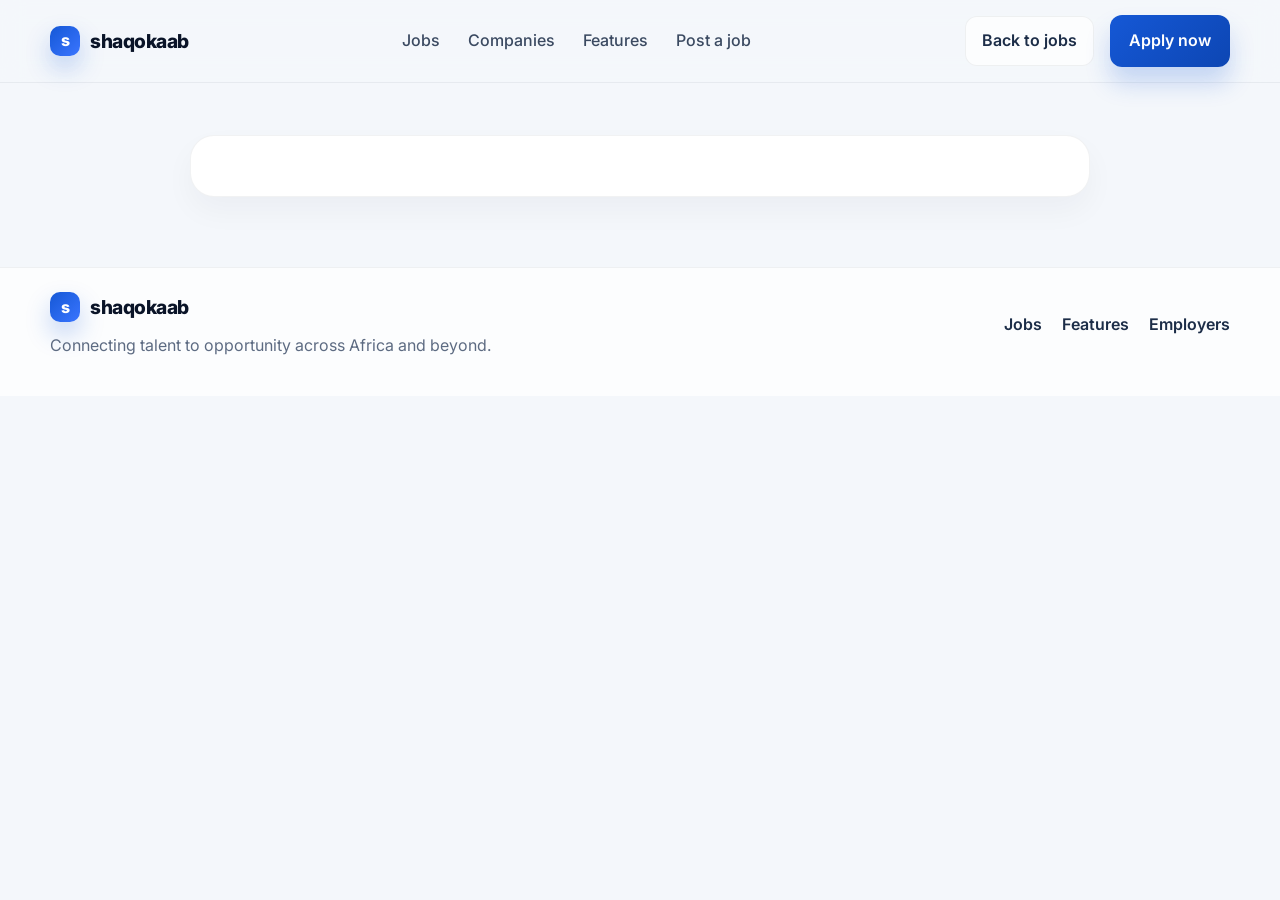
==== job.html @ 2fc9f3a6 "Expand shaqokaab into a full job board with jobs and job detail pages" ====
<!DOCTYPE html>
<html lang="en">
  <head>
    <meta charset="UTF-8" />
    <meta name="viewport" content="width=device-width, initial-scale=1.0" />
    <title>Job Details | shaqokaab</title>
    <meta name="description" content="Detailed view of a shaqokaab job listing." />
    <link rel="preconnect" href="https://fonts.googleapis.com" />
    <link rel="preconnect" href="https://fonts.gstatic.com" crossorigin />
    <link href="https://fonts.googleapis.com/css2?family=Inter:wght@400;500;600;700;800&display=swap" rel="stylesheet" />
    <link rel="stylesheet" href="styles.css" />
  </head>
  <body data-page="job-detail">
    <header class="site-header">
      <div class="container nav-wrap">
        <a href="index.html" class="brand" aria-label="shaqokaab home">
          <span class="brand-mark">s</span>
          <span class="brand-text">shaqokaab</span>
        </a>

        <nav class="main-nav" aria-label="Main navigation">
          <a href="jobs.html">Jobs</a>
          <a href="index.html#companies">Companies</a>
          <a href="index.html#features">Features</a>
          <a href="index.html#post-job">Post a job</a>
        </nav>

        <div class="nav-actions">
          <a href="jobs.html" class="link-btn">Back to jobs</a>
          <a href="index.html#post-job" class="primary-btn">Apply now</a>
        </div>
      </div>
    </header>

    <main class="page-shell detail-shell">
      <div class="container detail-layout">
        <article id="jobDetail" class="detail-panel" aria-live="polite"></article>
      </div>
    </main>

    <footer class="site-footer">
      <div class="container footer-wrap">
        <div>
          <a href="index.html" class="brand footer-brand">
            <span class="brand-mark">s</span>
            <span class="brand-text">shaqokaab</span>
          </a>
          <p>Connecting talent to opportunity across Africa and beyond.</p>
        </div>

        <div class="footer-links">
          <a href="jobs.html">Jobs</a>
          <a href="index.html#features">Features</a>
          <a href="index.html#post-job">Employers</a>
        </div>
      </div>
    </footer>

    <script src="script.js"></script>
  </body>
</html>
---- styles.css ----
@import url('https://fonts.googleapis.com/css2?family=Inter:wght@400;500;600;700;800&display=swap');

:root {
  --bg: #f4f7fb;
  --panel: #ffffff;
  --panel-soft: #eef5ff;
  --navy-900: #0a1428;
  --navy-700: #1c2d48;
  --navy-500: #4f6485;
  --primary: #1558d6;
  --primary-strong: #0d46b3;
  --primary-soft: rgba(21, 88, 214, 0.12);
  --accent: #f7b955;
  --text: #11213d;
  --muted: #5d6b82;
  --line: #e4eaf5;
  --success: #1bb884;
  --shadow: 0 20px 45px rgba(15, 32, 62, 0.08);
}

* {
  box-sizing: border-box;
}

html {
  scroll-behavior: smooth;
}

body {
  margin: 0;
  font-family: "Inter", sans-serif;
  background: var(--bg);
  color: var(--text);
  line-height: 1.6;
}

a {
  color: inherit;
  text-decoration: none;
}

img {
  max-width: 100%;
  display: block;
}

button, input, select {
  font: inherit;
}

.container {
  width: min(1180px, calc(100% - 32px));
  margin: 0 auto;
}

.site-header {
  position: sticky;
  top: 0;
  z-index: 30;
  background: rgba(244, 247, 251, 0.88);
  backdrop-filter: blur(12px);
  border-bottom: 1px solid rgba(20, 32, 56, 0.06);
}

.nav-wrap {
  display: flex;
  align-items: center;
  justify-content: space-between;
  min-height: 82px;
  gap: 24px;
}

.brand {
  display: inline-flex;
  align-items: center;
  gap: 10px;
  font-weight: 800;
  letter-spacing: -0.03em;
  color: var(--navy-900);
}

.brand-mark {
  width: 30px;
  height: 30px;
  border-radius: 10px;
  display: grid;
  place-items: center;
  color: white;
  background: linear-gradient(135deg, var(--primary), #3a75ff);
  box-shadow: 0 12px 24px rgba(21, 88, 214, 0.25);
}

.brand-text {
  font-size: 1.2rem;
}

.main-nav {
  display: flex;
  align-items: center;
  gap: 28px;
  color: var(--navy-700);
  font-weight: 500;
}

.main-nav a {
  opacity: 0.86;
}

.main-nav a:hover,
.main-nav a:focus-visible {
  opacity: 1;
}

.nav-actions {
  display: flex;
  align-items: center;
  gap: 16px;
}

.link-btn,
.primary-btn,
.search-btn,
.apply-btn,
.secondary-btn {
  display: inline-flex;
  align-items: center;
  justify-content: center;
  border-radius: 12px;
  font-weight: 600;
  transition: transform 0.2s ease, box-shadow 0.2s ease;
}

.link-btn {
  padding: 0.7rem 1rem;
  color: var(--navy-700);
  border: 1px solid rgba(17, 33, 61, 0.06);
  background: rgba(255, 255, 255, 0.7);
}

.primary-btn,
.search-btn,
.apply-btn {
  border: none;
  background: linear-gradient(135deg, var(--primary), var(--primary-strong));
  color: white;
  box-shadow: 0 16px 24px rgba(21, 88, 214, 0.22);
}

.primary-btn {
  padding: 0.8rem 1.2rem;
}

.search-btn {
  min-height: 58px;
  min-width: 160px;
  padding: 0.85rem 1.4rem;
  cursor: pointer;
}

.apply-btn {
  padding: 0.72rem 1rem;
  cursor: pointer;
}

.secondary-btn {
  padding: 0.72rem 1rem;
  border: 1px solid rgba(17, 33, 61, 0.08);
  background: #fff;
  color: var(--navy-700);
}

.primary-btn:hover,
.search-btn:hover,
.link-btn:hover,
.apply-btn:hover,
.secondary-btn:hover {
  transform: translateY(-1px);
}

.hero {
  padding: 72px 0 48px;
}

.hero-grid {
  display: grid;
  grid-template-columns: 1.4fr 0.8fr;
  gap: 32px;
  align-items: center;
}

.eyebrow {
  display: inline-flex;
  align-items: center;
  padding: 0.45rem 0.8rem;
  border-radius: 999px;
  background: rgba(21, 88, 214, 0.08);
  color: var(--primary-strong);
  font-weight: 700;
  letter-spacing: 0.02em;
  text-transform: uppercase;
  font-size: 0.72rem;
}

.eyebrow.accent {
  background: rgba(247, 185, 85, 0.18);
  color: #9d6b00;
}

.hero-copy h1,
.board-hero h1 {
  margin: 18px 0 16px;
  font-size: clamp(2.7rem, 4vw, 4.4rem);
  line-height: 1.05;
  color: var(--navy-900);
  letter-spacing: -0.06em;
}

.hero-copy p {
  max-width: 720px;
  color: var(--muted);
  font-size: 1.08rem;
}

.search-panel {
  display: grid;
  grid-template-columns: 1.7fr 1fr 1fr auto;
  gap: 14px;
  margin-top: 28px;
  padding: 16px;
  border-radius: 20px;
  background: rgba(255, 255, 255, 0.78);
  border: 1px solid rgba(17, 33, 61, 0.06);
  box-shadow: var(--shadow);
}

.input-wrap {
  display: flex;
  flex-direction: column;
  gap: 8px;
  font-size: 0.8rem;
  color: var(--muted);
}

.input-wrap span {
  padding-left: 4px;
  font-weight: 600;
}

.input-wrap input,
.input-wrap select {
  width: 100%;
  min-height: 58px;
  border: 1px solid var(--line);
  border-radius: 12px;
  background: #fff;
  padding: 0.85rem 1rem;
  color: var(--text);
}

.input-wrap input:focus,
.input-wrap select:focus {
  outline: 2px solid rgba(21, 88, 214, 0.18);
  border-color: rgba(21, 88, 214, 0.34);
}

.hero-stats {
  display: grid;
  grid-template-columns: repeat(3, minmax(120px, 1fr));
  gap: 18px;
  margin-top: 30px;
}

.hero-stats div {
  display: flex;
  flex-direction: column;
  gap: 3px;
  padding: 14px 16px;
  border-radius: 14px;
  background: rgba(255, 255, 255, 0.72);
  border: 1px solid rgba(17, 33, 61, 0.06);
}

.hero-stats strong {
  font-size: 1.8rem;
  color: var(--navy-900);
  letter-spacing: -0.04em;
}

.hero-stats span {
  color: var(--muted);
  font-size: 0.84rem;
}

.hero-panel {
  display: flex;
  justify-content: center;
}

.panel-card {
  width: min(100%, 420px);
  background: linear-gradient(180deg, #f7faff 0%, #ffffff 100%);
  border: 1px solid rgba(17, 33, 61, 0.06);
  border-radius: 28px;
  box-shadow: var(--shadow);
  padding: 24px;
}

.feature-card {
  position: relative;
  overflow: hidden;
}

.feature-card::before {
  content: "";
  position: absolute;
  inset: 0 auto auto 0;
  width: 180px;
  height: 180px;
  background: radial-gradient(circle, rgba(21, 88, 214, 0.12), transparent 70%);
  transform: translate(-20%, -15%);
}

.mini-tag {
  position: relative;
  display: inline-flex;
  padding: 0.4rem 0.7rem;
  border-radius: 999px;
  background: rgba(21, 88, 214, 0.08);
  color: var(--primary-strong);
  font-weight: 700;
  font-size: 0.72rem;
  margin-bottom: 18px;
}

.company-row {
  position: relative;
  display: flex;
  gap: 14px;
  align-items: center;
}

.company-badge {
  width: 52px;
  height: 52px;
  border-radius: 18px;
  background: linear-gradient(135deg, var(--primary), #3a75ff);
  color: white;
  font-weight: 700;
  display: grid;
  place-items: center;
  box-shadow: 0 12px 22px rgba(21, 88, 214, 0.18);
}

.company-row h3 {
  margin: 0;
  font-size: 1.35rem;
}

.company-row p {
  margin: 6px 0 0;
  color: var(--muted);
}

.feature-card ul {
  position: relative;
  padding-left: 18px;
  margin: 20px 0 16px;
  color: var(--navy-700);
}

.feature-card li + li {
  margin-top: 10px;
}

.text-link {
  position: relative;
  color: var(--primary-strong);
  font-weight: 700;
}

.categories,
.jobs,
.companies,
.process {
  padding: 28px 0 44px;
}

.section-heading {
  margin-bottom: 28px;
}

.section-heading h2 {
  margin: 14px 0 0;
  font-size: clamp(2rem, 3vw, 2.8rem);
  letter-spacing: -0.05em;
  color: var(--navy-900);
}

.narrow {
  max-width: 620px;
}

.category-grid,
.process-grid {
  display: grid;
  grid-template-columns: repeat(4, minmax(0, 1fr));
  gap: 22px;
}

.category-card,
.process-card {
  background: var(--panel);
  border: 1px solid rgba(17, 33, 61, 0.06);
  border-radius: 22px;
  padding: 24px 20px;
  box-shadow: 0 14px 30px rgba(17, 33, 61, 0.04);
}

.category-card .icon {
  width: 52px;
  height: 52px;
  display: grid;
  place-items: center;
  border-radius: 16px;
  background: var(--primary-soft);
  font-size: 1.6rem;
  margin-bottom: 16px;
}

.category-card h3,
.process-card h3 {
  margin: 0 0 8px;
  font-size: 1.3rem;
  color: var(--navy-900);
}

.category-card p,
.process-card p,
.site-footer p {
  margin: 0;
  color: var(--muted);
}

.jobs-header {
  display: flex;
  align-items: end;
  justify-content: space-between;
  gap: 20px;
  margin-bottom: 24px;
}

.jobs-header h2 {
  margin: 12px 0 0;
  color: var(--navy-900);
  font-size: clamp(2rem, 3vw, 2.8rem);
  letter-spacing: -0.05em;
}

.view-all-link {
  color: var(--primary-strong);
  font-weight: 700;
}

.chip-row {
  display: flex;
  flex-wrap: wrap;
  gap: 12px;
}

.chip {
  border: 1px solid rgba(17, 33, 61, 0.08);
  background: #fff;
  color: var(--navy-700);
  border-radius: 999px;
  padding: 0.7rem 1rem;
  font-weight: 600;
  cursor: pointer;
}

.chip.active {
  background: var(--primary-soft);
  border-color: rgba(21, 88, 214, 0.18);
  color: var(--primary-strong);
}

.jobs-grid {
  display: grid;
  grid-template-columns: repeat(3, minmax(0, 1fr));
  gap: 22px;
}

.job-card {
  display: flex;
  flex-direction: column;
  gap: 18px;
  background: var(--panel);
  border: 1px solid rgba(17, 33, 61, 0.06);
  border-radius: 22px;
  padding: 22px;
  box-shadow: 0 14px 30px rgba(17, 33, 61, 0.04);
}

.job-top {
  display: flex;
  justify-content: space-between;
  align-items: start;
  gap: 16px;
}

.company-pill {
  display: inline-flex;
  align-items: center;
  justify-content: center;
  min-width: 48px;
  height: 48px;
  border-radius: 16px;
  background: linear-gradient(135deg, #dfeaff, #edf4ff);
  color: var(--primary-strong);
  font-weight: 800;
  letter-spacing: -0.04em;
}

.job-meta {
  flex: 1;
}

.job-meta h3 {
  margin: 0;
  font-size: 1.3rem;
  color: var(--navy-900);
}

.company-name {
  display: block;
  margin-top: 4px;
  color: var(--muted);
  font-weight: 600;
}

.badge {
  display: inline-flex;
  align-items: center;
  padding: 0.4rem 0.7rem;
  border-radius: 999px;
  font-size: 0.72rem;
  font-weight: 700;
  background: #ebf7f1;
  color: var(--success);
}

.job-card p {
  margin: 0;
  color: var(--muted);
}

.job-tags {
  display: flex;
  flex-wrap: wrap;
  gap: 8px;
}

.job-tags span {
  display: inline-flex;
  align-items: center;
  padding: 0.45rem 0.7rem;
  border-radius: 999px;
  background: #f3f6fb;
  color: var(--navy-700);
  font-size: 0.76rem;
  font-weight: 600;
}

.job-footer {
  display: flex;
  align-items: center;
  justify-content: space-between;
  gap: 16px;
  margin-top: auto;
}

.salary {
  font-weight: 700;
  color: var(--navy-900);
}

.logo-strip {
  display: grid;
  grid-template-columns: repeat(6, minmax(0, 1fr));
  gap: 18px;
  align-items: center;
}

.logo-strip span {
  display: grid;
  place-items: center;
  min-height: 90px;
  border-radius: 18px;
  border: 1px solid rgba(17, 33, 61, 0.08);
  background: rgba(255, 255, 255, 0.7);
  color: var(--navy-700);
  font-weight: 700;
}

.step-number {
  display: inline-flex;
  margin-bottom: 16px;
  font-weight: 800;
  font-size: 0.8rem;
  color: var(--primary-strong);
}

.cta-section {
  padding: 50px 0 80px;
}

.cta-card {
  display: flex;
  align-items: center;
  justify-content: space-between;
  gap: 24px;
  padding: 30px 32px;
  border-radius: 30px;
  background: linear-gradient(135deg, #0d1d38, #143a72);
  color: white;
  box-shadow: var(--shadow);
}

.cta-card h2 {
  margin: 10px 0 0;
  font-size: clamp(2rem, 3vw, 2.7rem);
  letter-spacing: -0.05em;
}

.large {
  padding: 1rem 1.5rem;
  font-size: 1rem;
}

.site-footer {
  border-top: 1px solid rgba(17, 33, 61, 0.06);
  background: rgba(255, 255, 255, 0.72);
  padding: 24px 0 38px;
}

.footer-wrap {
  display: flex;
  align-items: center;
  justify-content: space-between;
  gap: 20px;
}

.footer-brand {
  margin-bottom: 10px;
}

.footer-links {
  display: flex;
  flex-wrap: wrap;
  gap: 20px;
  color: var(--navy-700);
  font-weight: 600;
}

.page-shell {
  padding: 42px 0 70px;
}

.board-hero {
  padding: 36px 0 18px;
}

.board-hero-inner {
  display: flex;
  align-items: center;
  justify-content: space-between;
  gap: 16px;
}

.board-layout {
  display: grid;
  grid-template-columns: 320px 1fr;
  gap: 28px;
  align-items: start;
}

.filters-panel,
.detail-panel {
  background: #fff;
  border: 1px solid rgba(17, 33, 61, 0.06);
  border-radius: 24px;
  box-shadow: 0 14px 30px rgba(17, 33, 61, 0.04);
}

.filters-panel {
  padding: 24px;
  position: sticky;
  top: 108px;
}

.filters-panel h2,
.results-header h2 {
  margin: 0 0 18px;
  color: var(--navy-900);
  font-size: 1.6rem;
}

.filter-group + .filter-group {
  margin-top: 16px;
}

.large-row {
  margin-top: 22px;
}

.results-panel {
  min-width: 0;
}

.results-header {
  display: flex;
  align-items: center;
  justify-content: space-between;
  gap: 18px;
  margin-bottom: 20px;
}

.results-header span {
  color: var(--muted);
  font-weight: 600;
}

.board-jobs {
  grid-template-columns: repeat(2, minmax(0, 1fr));
}

.detail-shell {
  padding-top: 52px;
}

.detail-layout {
  display: flex;
  justify-content: center;
}

.detail-panel {
  width: min(100%, 900px);
  padding: 30px;
}

.detail-header {
  display: flex;
  justify-content: space-between;
  gap: 20px;
  align-items: flex-start;
  margin-bottom: 20px;
}

.detail-company {
  display: flex;
  align-items: center;
  gap: 14px;
}

.detail-company .company-pill {
  width: 60px;
  height: 60px;
  font-size: 1.2rem;
}

.detail-company h1 {
  margin: 0;
  font-size: clamp(2rem, 3vw, 2.6rem);
  letter-spacing: -0.04em;
  color: var(--navy-900);
}

.meta-grid {
  display: grid;
  grid-template-columns: repeat(4, minmax(0, 1fr));
  gap: 14px;
  margin: 20px 0 26px;
}

.meta-box {
  border: 1px solid rgba(17, 33, 61, 0.06);
  background: #f8faff;
  border-radius: 16px;
  padding: 14px 16px;
}

.meta-box span {
  display: block;
  color: var(--muted);
  font-size: 0.72rem;
  font-weight: 700;
  text-transform: uppercase;
  letter-spacing: 0.04em;
}

.meta-box strong {
  display: block;
  margin-top: 6px;
  color: var(--navy-900);
}

.detail-body {
  display: grid;
  grid-template-columns: minmax(0, 2fr) 280px;
  gap: 24px;
  align-items: start;
}

.detail-copy,
.detail-side {
  min-width: 0;
}

.detail-copy h3,
.detail-side h3 {
  margin: 0 0 12px;
  color: var(--navy-900);
  font-size: 1.1rem;
}

.detail-copy p,
.detail-copy li,
.detail-side li {
  color: var(--muted);
}

.detail-copy ul,
.detail-side ul {
  margin: 0;
  padding-left: 18px;
}

.detail-copy li + li,
.detail-side li + li {
  margin-top: 8px;
}

.side-card {
  border: 1px solid var(--line);
  border-radius: 18px;
  background: #f9fbff;
  padding: 18px;
}

.side-card .salary {
  display: block;
  margin: 8px 0 16px;
  font-size: 1.5rem;
}

.side-card .secondary-btn {
  width: 100%;
  margin-top: 10px;
}

@media (max-width: 980px) {
  .hero-grid,
  .category-grid,
  .jobs-grid,
  .process-grid,
  .logo-strip,
  .meta-grid,
  .detail-body,
  .board-layout {
    grid-template-columns: 1fr 1fr;
  }

  .search-panel {
    grid-template-columns: 1fr 1fr;
  }

  .jobs-header,
  .footer-wrap,
  .cta-card,
  .board-hero-inner,
  .detail-header {
    flex-direction: column;
    align-items: flex-start;
  }

  .board-layout {
    display: grid;
  }
}

@media (max-width: 760px) {
  .main-nav,
  .nav-actions {
    display: none;
  }

  .hero-grid,
  .category-grid,
  .jobs-grid,
  .process-grid,
  .logo-strip,
  .search-panel,
  .hero-stats,
  .meta-grid,
  .board-layout,
  .detail-body {
    grid-template-columns: 1fr;
  }

  .search-panel {
    padding: 14px;
  }

  .job-footer {
    flex-direction: column;
    align-items: flex-start;
  }

  .cta-card {
    padding: 24px 20px;
  }

  .filters-panel {
    position: static;
  }
}














































































































































































































































" ,
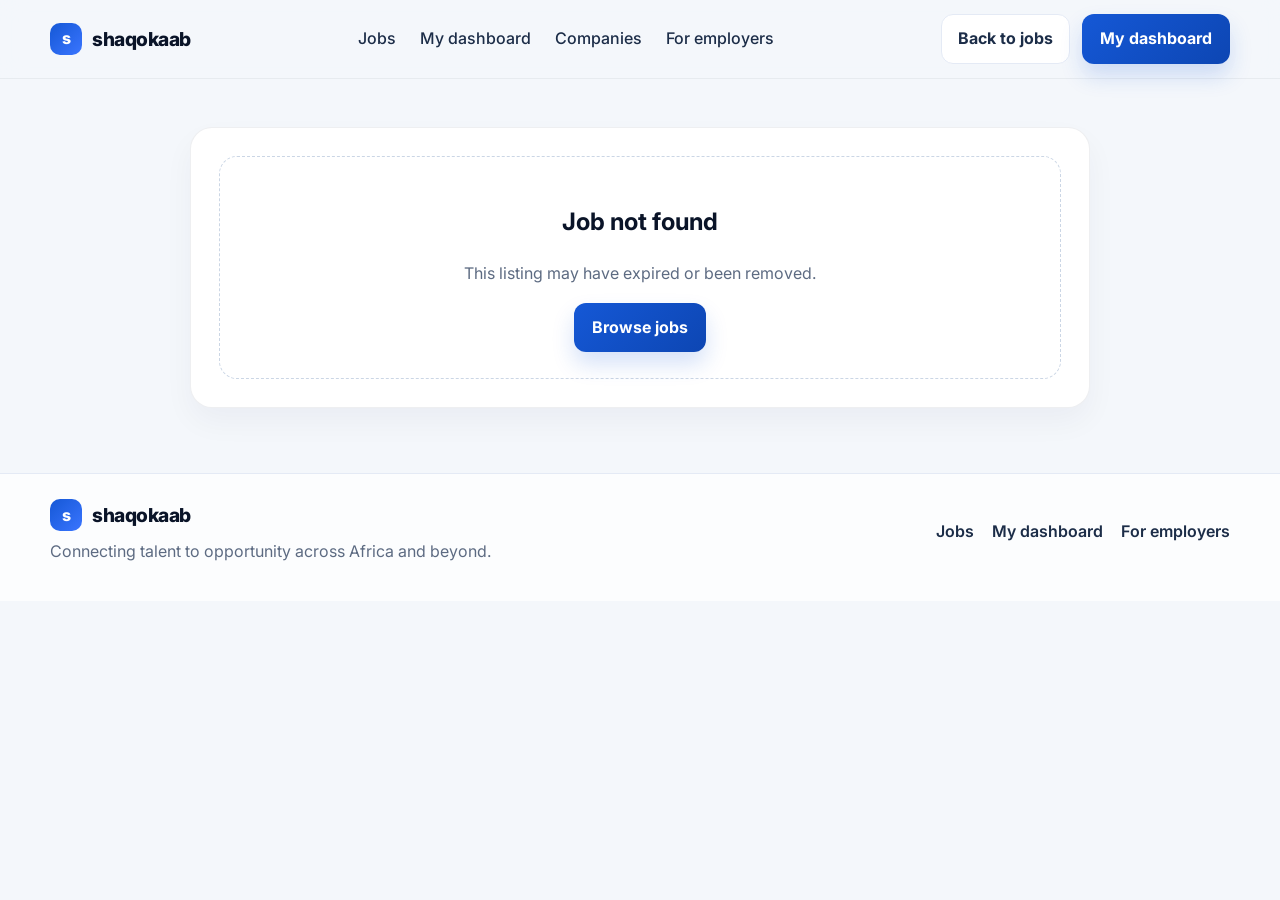
==== commit fa115782: "Add candidate career dashboard for profile, saved jobs, and applications" ====
--- a/job.html
+++ b/job.html
@@ -1,297 +1,21 @@
 <!DOCTYPE html>
 <html lang="en">
-  <head>
-    <meta charset="UTF-8" />
-    <meta name="viewport" content="width=device-width, initial-scale=1.0" />
-    <title>Job Details | shaqokaab</title>
-    <meta name="description" content="Detailed view of a shaqokaab job listing." />
-    <link rel="preconnect" href="https://fonts.googleapis.com" />
-    <link rel="preconnect" href="https://fonts.gstatic.com" crossorigin />
-    <link href="https://fonts.googleapis.com/css2?family=Inter:wght@400;500;600;700;800&display=swap" rel="stylesheet" />
-    <link rel="stylesheet" href="styles.css" />
-  </head>
-  <body data-page="job-detail">
-    <header class="site-header">
-      <div class="container nav-wrap">
-        <a href="index.html" class="brand" aria-label="shaqokaab home">
-          <span class="brand-mark">s</span>
-          <span class="brand-text">shaqokaab</span>
-        </a>
-
-        <nav class="main-nav" aria-label="Main navigation">
-          <a href="jobs.html">Jobs</a>
-          <a href="index.html#companies">Companies</a>
-          <a href="index.html#features">Features</a>
-          <a href="index.html#post-job">Post a job</a>
-        </nav>
-
-        <div class="nav-actions">
-          <a href="jobs.html" class="link-btn">Back to jobs</a>
-          <a href="index.html#post-job" class="primary-btn">Apply now</a>
-        </div>
-      </div>
-    </header>
-
-    <main class="page-shell detail-shell">
-      <div class="container detail-layout">
-        <article id="jobDetail" class="detail-panel" aria-live="polite"></article>
-      </div>
-    </main>
-
-    <footer class="site-footer">
-      <div class="container footer-wrap">
-        <div>
-          <a href="index.html" class="brand footer-brand">
-            <span class="brand-mark">s</span>
-            <span class="brand-text">shaqokaab</span>
-          </a>
-          <p>Connecting talent to opportunity across Africa and beyond.</p>
-        </div>
-
-        <div class="footer-links">
-          <a href="jobs.html">Jobs</a>
-          <a href="index.html#features">Features</a>
-          <a href="index.html#post-job">Employers</a>
-        </div>
-      </div>
-    </footer>
-
-    <script src="script.js"></script>
-  </body>
+<head>
+  <meta charset="UTF-8" />
+  <meta name="viewport" content="width=device-width, initial-scale=1.0" />
+  <meta name="description" content="Detailed view of a shaqokaab job listing." />
+  <title>Job Details | shaqokaab</title>
+  <link rel="preconnect" href="https://fonts.googleapis.com" /><link rel="preconnect" href="https://fonts.gstatic.com" crossorigin />
+  <link href="https://fonts.googleapis.com/css2?family=Inter:wght@400;500;600;700;800&display=swap" rel="stylesheet" /><link rel="stylesheet" href="styles.css" />
+</head>
+<body data-page="job-detail">
+  <header class="site-header"><div class="container nav-wrap">
+    <a href="index.html" class="brand"><span class="brand-mark">s</span><span class="brand-text">shaqokaab</span></a>
+    <nav class="main-nav"><a href="jobs.html">Jobs</a><a href="candidate.html">My dashboard</a><a href="index.html#companies">Companies</a><a href="employer.html">For employers</a></nav>
+    <div class="nav-actions"><a href="jobs.html" class="link-btn">Back to jobs</a><a href="candidate.html" class="primary-btn">My dashboard</a></div>
+  </div></header>
+  <main class="page-shell detail-shell"><div class="container detail-layout"><article id="jobDetail" class="detail-panel" aria-live="polite"></article></div></main>
+  <footer class="site-footer"><div class="container footer-wrap"><div><a href="index.html" class="brand footer-brand"><span class="brand-mark">s</span><span class="brand-text">shaqokaab</span></a><p>Connecting talent to opportunity across Africa and beyond.</p></div><div class="footer-links"><a href="jobs.html">Jobs</a><a href="candidate.html">My dashboard</a><a href="employer.html">For employers</a></div></div></footer>
+  <script src="script.js"></script><script src="candidate.js"></script>
+</body>
 </html>
-
-
-
-
-
-
-
-
-
-
-
-
-
-
-
-
-
-
-
-
-
-
-
-
-
-
-
-
-
-
-
-
-
-
-
-
-
-
-
-
-
-
-
-
-
-
-
-
-
-
-
-
-
-
-
-
-
-
-
-
-
-
-
-
-
-
-
-
-
-
-
-
-
-
-
-
-
-
-
-
-
-
-
-
-
-
-
-
-
-
-
-
-
-
-
-
-
-
-
-
-
-
-
-
-
-
-
-
-
-
-
-
-
-
-
-
-
-
-
-
-
-
-
-
-
-
-
-
-
-
-
-
-
-
-
-
-
-
-
-
-
-
-
-
-
-
-
-
-
-
-
-
-
-
-
-
-
-
-
-
-
-
-
-
-
-
-
-
-
-
-
-
-
-
-
-
-
-
-
-
-
-
-
-
-
-
-
-
-
-
-
-
-
-
-
-
-
-
-
-
-
-
-
-
-
-
-
-
-
-
-
-
-
-
-
-
-
-
-
-
-
-
-
-
-
-
-
-
-
-
-
-
-
-
-
-
--- a/styles.css
+++ b/styles.css
@@ -1,1164 +1,5 @@
 @import url('https://fonts.googleapis.com/css2?family=Inter:wght@400;500;600;700;800&display=swap');
-
-:root {
-  --bg: #f4f7fb;
-  --panel: #ffffff;
-  --panel-soft: #eef5ff;
-  --navy-900: #0a1428;
-  --navy-700: #1c2d48;
-  --navy-500: #4f6485;
-  --primary: #1558d6;
-  --primary-strong: #0d46b3;
-  --primary-soft: rgba(21, 88, 214, 0.12);
-  --accent: #f7b955;
-  --text: #11213d;
-  --muted: #5d6b82;
-  --line: #e4eaf5;
-  --success: #1bb884;
-  --shadow: 0 20px 45px rgba(15, 32, 62, 0.08);
-}
-
-* {
-  box-sizing: border-box;
-}
-
-html {
-  scroll-behavior: smooth;
-}
-
-body {
-  margin: 0;
-  font-family: "Inter", sans-serif;
-  background: var(--bg);
-  color: var(--text);
-  line-height: 1.6;
-}
-
-a {
-  color: inherit;
-  text-decoration: none;
-}
-
-img {
-  max-width: 100%;
-  display: block;
-}
-
-button, input, select {
-  font: inherit;
-}
-
-.container {
-  width: min(1180px, calc(100% - 32px));
-  margin: 0 auto;
-}
-
-.site-header {
-  position: sticky;
-  top: 0;
-  z-index: 30;
-  background: rgba(244, 247, 251, 0.88);
-  backdrop-filter: blur(12px);
-  border-bottom: 1px solid rgba(20, 32, 56, 0.06);
-}
-
-.nav-wrap {
-  display: flex;
-  align-items: center;
-  justify-content: space-between;
-  min-height: 82px;
-  gap: 24px;
-}
-
-.brand {
-  display: inline-flex;
-  align-items: center;
-  gap: 10px;
-  font-weight: 800;
-  letter-spacing: -0.03em;
-  color: var(--navy-900);
-}
-
-.brand-mark {
-  width: 30px;
-  height: 30px;
-  border-radius: 10px;
-  display: grid;
-  place-items: center;
-  color: white;
-  background: linear-gradient(135deg, var(--primary), #3a75ff);
-  box-shadow: 0 12px 24px rgba(21, 88, 214, 0.25);
-}
-
-.brand-text {
-  font-size: 1.2rem;
-}
-
-.main-nav {
-  display: flex;
-  align-items: center;
-  gap: 28px;
-  color: var(--navy-700);
-  font-weight: 500;
-}
-
-.main-nav a {
-  opacity: 0.86;
-}
-
-.main-nav a:hover,
-.main-nav a:focus-visible {
-  opacity: 1;
-}
-
-.nav-actions {
-  display: flex;
-  align-items: center;
-  gap: 16px;
-}
-
-.link-btn,
-.primary-btn,
-.search-btn,
-.apply-btn,
-.secondary-btn {
-  display: inline-flex;
-  align-items: center;
-  justify-content: center;
-  border-radius: 12px;
-  font-weight: 600;
-  transition: transform 0.2s ease, box-shadow 0.2s ease;
-}
-
-.link-btn {
-  padding: 0.7rem 1rem;
-  color: var(--navy-700);
-  border: 1px solid rgba(17, 33, 61, 0.06);
-  background: rgba(255, 255, 255, 0.7);
-}
-
-.primary-btn,
-.search-btn,
-.apply-btn {
-  border: none;
-  background: linear-gradient(135deg, var(--primary), var(--primary-strong));
-  color: white;
-  box-shadow: 0 16px 24px rgba(21, 88, 214, 0.22);
-}
-
-.primary-btn {
-  padding: 0.8rem 1.2rem;
-}
-
-.search-btn {
-  min-height: 58px;
-  min-width: 160px;
-  padding: 0.85rem 1.4rem;
-  cursor: pointer;
-}
-
-.apply-btn {
-  padding: 0.72rem 1rem;
-  cursor: pointer;
-}
-
-.secondary-btn {
-  padding: 0.72rem 1rem;
-  border: 1px solid rgba(17, 33, 61, 0.08);
-  background: #fff;
-  color: var(--navy-700);
-}
-
-.primary-btn:hover,
-.search-btn:hover,
-.link-btn:hover,
-.apply-btn:hover,
-.secondary-btn:hover {
-  transform: translateY(-1px);
-}
-
-.hero {
-  padding: 72px 0 48px;
-}
-
-.hero-grid {
-  display: grid;
-  grid-template-columns: 1.4fr 0.8fr;
-  gap: 32px;
-  align-items: center;
-}
-
-.eyebrow {
-  display: inline-flex;
-  align-items: center;
-  padding: 0.45rem 0.8rem;
-  border-radius: 999px;
-  background: rgba(21, 88, 214, 0.08);
-  color: var(--primary-strong);
-  font-weight: 700;
-  letter-spacing: 0.02em;
-  text-transform: uppercase;
-  font-size: 0.72rem;
-}
-
-.eyebrow.accent {
-  background: rgba(247, 185, 85, 0.18);
-  color: #9d6b00;
-}
-
-.hero-copy h1,
-.board-hero h1 {
-  margin: 18px 0 16px;
-  font-size: clamp(2.7rem, 4vw, 4.4rem);
-  line-height: 1.05;
-  color: var(--navy-900);
-  letter-spacing: -0.06em;
-}
-
-.hero-copy p {
-  max-width: 720px;
-  color: var(--muted);
-  font-size: 1.08rem;
-}
-
-.search-panel {
-  display: grid;
-  grid-template-columns: 1.7fr 1fr 1fr auto;
-  gap: 14px;
-  margin-top: 28px;
-  padding: 16px;
-  border-radius: 20px;
-  background: rgba(255, 255, 255, 0.78);
-  border: 1px solid rgba(17, 33, 61, 0.06);
-  box-shadow: var(--shadow);
-}
-
-.input-wrap {
-  display: flex;
-  flex-direction: column;
-  gap: 8px;
-  font-size: 0.8rem;
-  color: var(--muted);
-}
-
-.input-wrap span {
-  padding-left: 4px;
-  font-weight: 600;
-}
-
-.input-wrap input,
-.input-wrap select {
-  width: 100%;
-  min-height: 58px;
-  border: 1px solid var(--line);
-  border-radius: 12px;
-  background: #fff;
-  padding: 0.85rem 1rem;
-  color: var(--text);
-}
-
-.input-wrap input:focus,
-.input-wrap select:focus {
-  outline: 2px solid rgba(21, 88, 214, 0.18);
-  border-color: rgba(21, 88, 214, 0.34);
-}
-
-.hero-stats {
-  display: grid;
-  grid-template-columns: repeat(3, minmax(120px, 1fr));
-  gap: 18px;
-  margin-top: 30px;
-}
-
-.hero-stats div {
-  display: flex;
-  flex-direction: column;
-  gap: 3px;
-  padding: 14px 16px;
-  border-radius: 14px;
-  background: rgba(255, 255, 255, 0.72);
-  border: 1px solid rgba(17, 33, 61, 0.06);
-}
-
-.hero-stats strong {
-  font-size: 1.8rem;
-  color: var(--navy-900);
-  letter-spacing: -0.04em;
-}
-
-.hero-stats span {
-  color: var(--muted);
-  font-size: 0.84rem;
-}
-
-.hero-panel {
-  display: flex;
-  justify-content: center;
-}
-
-.panel-card {
-  width: min(100%, 420px);
-  background: linear-gradient(180deg, #f7faff 0%, #ffffff 100%);
-  border: 1px solid rgba(17, 33, 61, 0.06);
-  border-radius: 28px;
-  box-shadow: var(--shadow);
-  padding: 24px;
-}
-
-.feature-card {
-  position: relative;
-  overflow: hidden;
-}
-
-.feature-card::before {
-  content: "";
-  position: absolute;
-  inset: 0 auto auto 0;
-  width: 180px;
-  height: 180px;
-  background: radial-gradient(circle, rgba(21, 88, 214, 0.12), transparent 70%);
-  transform: translate(-20%, -15%);
-}
-
-.mini-tag {
-  position: relative;
-  display: inline-flex;
-  padding: 0.4rem 0.7rem;
-  border-radius: 999px;
-  background: rgba(21, 88, 214, 0.08);
-  color: var(--primary-strong);
-  font-weight: 700;
-  font-size: 0.72rem;
-  margin-bottom: 18px;
-}
-
-.company-row {
-  position: relative;
-  display: flex;
-  gap: 14px;
-  align-items: center;
-}
-
-.company-badge {
-  width: 52px;
-  height: 52px;
-  border-radius: 18px;
-  background: linear-gradient(135deg, var(--primary), #3a75ff);
-  color: white;
-  font-weight: 700;
-  display: grid;
-  place-items: center;
-  box-shadow: 0 12px 22px rgba(21, 88, 214, 0.18);
-}
-
-.company-row h3 {
-  margin: 0;
-  font-size: 1.35rem;
-}
-
-.company-row p {
-  margin: 6px 0 0;
-  color: var(--muted);
-}
-
-.feature-card ul {
-  position: relative;
-  padding-left: 18px;
-  margin: 20px 0 16px;
-  color: var(--navy-700);
-}
-
-.feature-card li + li {
-  margin-top: 10px;
-}
-
-.text-link {
-  position: relative;
-  color: var(--primary-strong);
-  font-weight: 700;
-}
-
-.categories,
-.jobs,
-.companies,
-.process {
-  padding: 28px 0 44px;
-}
-
-.section-heading {
-  margin-bottom: 28px;
-}
-
-.section-heading h2 {
-  margin: 14px 0 0;
-  font-size: clamp(2rem, 3vw, 2.8rem);
-  letter-spacing: -0.05em;
-  color: var(--navy-900);
-}
-
-.narrow {
-  max-width: 620px;
-}
-
-.category-grid,
-.process-grid {
-  display: grid;
-  grid-template-columns: repeat(4, minmax(0, 1fr));
-  gap: 22px;
-}
-
-.category-card,
-.process-card {
-  background: var(--panel);
-  border: 1px solid rgba(17, 33, 61, 0.06);
-  border-radius: 22px;
-  padding: 24px 20px;
-  box-shadow: 0 14px 30px rgba(17, 33, 61, 0.04);
-}
-
-.category-card .icon {
-  width: 52px;
-  height: 52px;
-  display: grid;
-  place-items: center;
-  border-radius: 16px;
-  background: var(--primary-soft);
-  font-size: 1.6rem;
-  margin-bottom: 16px;
-}
-
-.category-card h3,
-.process-card h3 {
-  margin: 0 0 8px;
-  font-size: 1.3rem;
-  color: var(--navy-900);
-}
-
-.category-card p,
-.process-card p,
-.site-footer p {
-  margin: 0;
-  color: var(--muted);
-}
-
-.jobs-header {
-  display: flex;
-  align-items: end;
-  justify-content: space-between;
-  gap: 20px;
-  margin-bottom: 24px;
-}
-
-.jobs-header h2 {
-  margin: 12px 0 0;
-  color: var(--navy-900);
-  font-size: clamp(2rem, 3vw, 2.8rem);
-  letter-spacing: -0.05em;
-}
-
-.view-all-link {
-  color: var(--primary-strong);
-  font-weight: 700;
-}
-
-.chip-row {
-  display: flex;
-  flex-wrap: wrap;
-  gap: 12px;
-}
-
-.chip {
-  border: 1px solid rgba(17, 33, 61, 0.08);
-  background: #fff;
-  color: var(--navy-700);
-  border-radius: 999px;
-  padding: 0.7rem 1rem;
-  font-weight: 600;
-  cursor: pointer;
-}
-
-.chip.active {
-  background: var(--primary-soft);
-  border-color: rgba(21, 88, 214, 0.18);
-  color: var(--primary-strong);
-}
-
-.jobs-grid {
-  display: grid;
-  grid-template-columns: repeat(3, minmax(0, 1fr));
-  gap: 22px;
-}
-
-.job-card {
-  display: flex;
-  flex-direction: column;
-  gap: 18px;
-  background: var(--panel);
-  border: 1px solid rgba(17, 33, 61, 0.06);
-  border-radius: 22px;
-  padding: 22px;
-  box-shadow: 0 14px 30px rgba(17, 33, 61, 0.04);
-}
-
-.job-top {
-  display: flex;
-  justify-content: space-between;
-  align-items: start;
-  gap: 16px;
-}
-
-.company-pill {
-  display: inline-flex;
-  align-items: center;
-  justify-content: center;
-  min-width: 48px;
-  height: 48px;
-  border-radius: 16px;
-  background: linear-gradient(135deg, #dfeaff, #edf4ff);
-  color: var(--primary-strong);
-  font-weight: 800;
-  letter-spacing: -0.04em;
-}
-
-.job-meta {
-  flex: 1;
-}
-
-.job-meta h3 {
-  margin: 0;
-  font-size: 1.3rem;
-  color: var(--navy-900);
-}
-
-.company-name {
-  display: block;
-  margin-top: 4px;
-  color: var(--muted);
-  font-weight: 600;
-}
-
-.badge {
-  display: inline-flex;
-  align-items: center;
-  padding: 0.4rem 0.7rem;
-  border-radius: 999px;
-  font-size: 0.72rem;
-  font-weight: 700;
-  background: #ebf7f1;
-  color: var(--success);
-}
-
-.job-card p {
-  margin: 0;
-  color: var(--muted);
-}
-
-.job-tags {
-  display: flex;
-  flex-wrap: wrap;
-  gap: 8px;
-}
-
-.job-tags span {
-  display: inline-flex;
-  align-items: center;
-  padding: 0.45rem 0.7rem;
-  border-radius: 999px;
-  background: #f3f6fb;
-  color: var(--navy-700);
-  font-size: 0.76rem;
-  font-weight: 600;
-}
-
-.job-footer {
-  display: flex;
-  align-items: center;
-  justify-content: space-between;
-  gap: 16px;
-  margin-top: auto;
-}
-
-.salary {
-  font-weight: 700;
-  color: var(--navy-900);
-}
-
-.logo-strip {
-  display: grid;
-  grid-template-columns: repeat(6, minmax(0, 1fr));
-  gap: 18px;
-  align-items: center;
-}
-
-.logo-strip span {
-  display: grid;
-  place-items: center;
-  min-height: 90px;
-  border-radius: 18px;
-  border: 1px solid rgba(17, 33, 61, 0.08);
-  background: rgba(255, 255, 255, 0.7);
-  color: var(--navy-700);
-  font-weight: 700;
-}
-
-.step-number {
-  display: inline-flex;
-  margin-bottom: 16px;
-  font-weight: 800;
-  font-size: 0.8rem;
-  color: var(--primary-strong);
-}
-
-.cta-section {
-  padding: 50px 0 80px;
-}
-
-.cta-card {
-  display: flex;
-  align-items: center;
-  justify-content: space-between;
-  gap: 24px;
-  padding: 30px 32px;
-  border-radius: 30px;
-  background: linear-gradient(135deg, #0d1d38, #143a72);
-  color: white;
-  box-shadow: var(--shadow);
-}
-
-.cta-card h2 {
-  margin: 10px 0 0;
-  font-size: clamp(2rem, 3vw, 2.7rem);
-  letter-spacing: -0.05em;
-}
-
-.large {
-  padding: 1rem 1.5rem;
-  font-size: 1rem;
-}
-
-.site-footer {
-  border-top: 1px solid rgba(17, 33, 61, 0.06);
-  background: rgba(255, 255, 255, 0.72);
-  padding: 24px 0 38px;
-}
-
-.footer-wrap {
-  display: flex;
-  align-items: center;
-  justify-content: space-between;
-  gap: 20px;
-}
-
-.footer-brand {
-  margin-bottom: 10px;
-}
-
-.footer-links {
-  display: flex;
-  flex-wrap: wrap;
-  gap: 20px;
-  color: var(--navy-700);
-  font-weight: 600;
-}
-
-.page-shell {
-  padding: 42px 0 70px;
-}
-
-.board-hero {
-  padding: 36px 0 18px;
-}
-
-.board-hero-inner {
-  display: flex;
-  align-items: center;
-  justify-content: space-between;
-  gap: 16px;
-}
-
-.board-layout {
-  display: grid;
-  grid-template-columns: 320px 1fr;
-  gap: 28px;
-  align-items: start;
-}
-
-.filters-panel,
-.detail-panel {
-  background: #fff;
-  border: 1px solid rgba(17, 33, 61, 0.06);
-  border-radius: 24px;
-  box-shadow: 0 14px 30px rgba(17, 33, 61, 0.04);
-}
-
-.filters-panel {
-  padding: 24px;
-  position: sticky;
-  top: 108px;
-}
-
-.filters-panel h2,
-.results-header h2 {
-  margin: 0 0 18px;
-  color: var(--navy-900);
-  font-size: 1.6rem;
-}
-
-.filter-group + .filter-group {
-  margin-top: 16px;
-}
-
-.large-row {
-  margin-top: 22px;
-}
-
-.results-panel {
-  min-width: 0;
-}
-
-.results-header {
-  display: flex;
-  align-items: center;
-  justify-content: space-between;
-  gap: 18px;
-  margin-bottom: 20px;
-}
-
-.results-header span {
-  color: var(--muted);
-  font-weight: 600;
-}
-
-.board-jobs {
-  grid-template-columns: repeat(2, minmax(0, 1fr));
-}
-
-.detail-shell {
-  padding-top: 52px;
-}
-
-.detail-layout {
-  display: flex;
-  justify-content: center;
-}
-
-.detail-panel {
-  width: min(100%, 900px);
-  padding: 30px;
-}
-
-.detail-header {
-  display: flex;
-  justify-content: space-between;
-  gap: 20px;
-  align-items: flex-start;
-  margin-bottom: 20px;
-}
-
-.detail-company {
-  display: flex;
-  align-items: center;
-  gap: 14px;
-}
-
-.detail-company .company-pill {
-  width: 60px;
-  height: 60px;
-  font-size: 1.2rem;
-}
-
-.detail-company h1 {
-  margin: 0;
-  font-size: clamp(2rem, 3vw, 2.6rem);
-  letter-spacing: -0.04em;
-  color: var(--navy-900);
-}
-
-.meta-grid {
-  display: grid;
-  grid-template-columns: repeat(4, minmax(0, 1fr));
-  gap: 14px;
-  margin: 20px 0 26px;
-}
-
-.meta-box {
-  border: 1px solid rgba(17, 33, 61, 0.06);
-  background: #f8faff;
-  border-radius: 16px;
-  padding: 14px 16px;
-}
-
-.meta-box span {
-  display: block;
-  color: var(--muted);
-  font-size: 0.72rem;
-  font-weight: 700;
-  text-transform: uppercase;
-  letter-spacing: 0.04em;
-}
-
-.meta-box strong {
-  display: block;
-  margin-top: 6px;
-  color: var(--navy-900);
-}
-
-.detail-body {
-  display: grid;
-  grid-template-columns: minmax(0, 2fr) 280px;
-  gap: 24px;
-  align-items: start;
-}
-
-.detail-copy,
-.detail-side {
-  min-width: 0;
-}
-
-.detail-copy h3,
-.detail-side h3 {
-  margin: 0 0 12px;
-  color: var(--navy-900);
-  font-size: 1.1rem;
-}
-
-.detail-copy p,
-.detail-copy li,
-.detail-side li {
-  color: var(--muted);
-}
-
-.detail-copy ul,
-.detail-side ul {
-  margin: 0;
-  padding-left: 18px;
-}
-
-.detail-copy li + li,
-.detail-side li + li {
-  margin-top: 8px;
-}
-
-.side-card {
-  border: 1px solid var(--line);
-  border-radius: 18px;
-  background: #f9fbff;
-  padding: 18px;
-}
-
-.side-card .salary {
-  display: block;
-  margin: 8px 0 16px;
-  font-size: 1.5rem;
-}
-
-.side-card .secondary-btn {
-  width: 100%;
-  margin-top: 10px;
-}
-
-@media (max-width: 980px) {
-  .hero-grid,
-  .category-grid,
-  .jobs-grid,
-  .process-grid,
-  .logo-strip,
-  .meta-grid,
-  .detail-body,
-  .board-layout {
-    grid-template-columns: 1fr 1fr;
-  }
-
-  .search-panel {
-    grid-template-columns: 1fr 1fr;
-  }
-
-  .jobs-header,
-  .footer-wrap,
-  .cta-card,
-  .board-hero-inner,
-  .detail-header {
-    flex-direction: column;
-    align-items: flex-start;
-  }
-
-  .board-layout {
-    display: grid;
-  }
-}
-
-@media (max-width: 760px) {
-  .main-nav,
-  .nav-actions {
-    display: none;
-  }
-
-  .hero-grid,
-  .category-grid,
-  .jobs-grid,
-  .process-grid,
-  .logo-strip,
-  .search-panel,
-  .hero-stats,
-  .meta-grid,
-  .board-layout,
-  .detail-body {
-    grid-template-columns: 1fr;
-  }
-
-  .search-panel {
-    padding: 14px;
-  }
-
-  .job-footer {
-    flex-direction: column;
-    align-items: flex-start;
-  }
-
-  .cta-card {
-    padding: 24px 20px;
-  }
-
-  .filters-panel {
-    position: static;
-  }
-}
-
-
-
-
-
-
-
-
-
-
-
-
-
-
-
-
-
-
-
-
-
-
-
-
-
-
-
-
-
-
-
-
-
-
-
-
-
-
-
-
-
-
-
-
-
-
-
-
-
-
-
-
-
-
-
-
-
-
-
-
-
-
-
-
-
-
-
-
-
-
-
-
-
-
-
-
-
-
-
-
-
-
-
-
-
-
-
-
-
-
-
-
-
-
-
-
-
-
-
-
-
-
-
-
-
-
-
-
-
-
-
-
-
-
-
-
-
-
-
-
-
-
-
-
-
-
-
-
-
-
-
-
-
-
-
-
-
-
-
-
-
-
-
-
-
-
-
-
-
-
-
-
-
-
-
-
-
-
-
-
-
-
-
-
-
-
-
-
-
-
-
-
-
-
-
-
-
-
-
-
-
-
-
-
-
-
-
-
-
-
-
-
-
-
-
-
-
-
-
-
-
-
-
-
-
-
-
-
-
-
-
-
-
-
-
-
-
-
-
-
-
-
-
-
-
-
-
-
-
-
-
-
-
-
-
-
-
-
-" , +:root{--bg:#f4f7fb;--panel:#fff;--navy-900:#0a1428;--navy-700:#1c2d48;--primary:#1558d6;--primary-strong:#0d46b3;--primary-soft:rgba(21,88,214,.12);--text:#11213d;--muted:#5d6b82;--line:#e4eaf5;--success:#1bb884;--shadow:0 20px 45px rgba(15,32,62,.08)}
+*{box-sizing:border-box}html{scroll-behavior:smooth}body{margin:0;font-family:Inter,Arial,sans-serif;background:var(--bg);color:var(--text);line-height:1.6}a{color:inherit;text-decoration:none}button,input,select,textarea{font:inherit}.container{width:min(1180px,calc(100% - 32px));margin:0 auto}.site-header{position:sticky;top:0;z-index:10;background:rgba(244,247,251,.92);backdrop-filter:blur(12px);border-bottom:1px solid rgba(20,32,56,.06)}.nav-wrap{display:flex;align-items:center;justify-content:space-between;min-height:78px;gap:24px}.brand{display:inline-flex;align-items:center;gap:10px;font-weight:800;letter-spacing:-.03em;color:var(--navy-900)}.brand-mark{width:32px;height:32px;border-radius:10px;display:grid;place-items:center;color:#fff;background:linear-gradient(135deg,var(--primary),#3a75ff)}.brand-text{font-size:1.2rem}.main-nav,.nav-actions{display:flex;align-items:center;gap:24px}.main-nav{color:var(--navy-700);font-weight:500}.nav-actions{gap:12px}.primary-btn,.link-btn,.search-btn,.apply-btn,.secondary-btn{display:inline-flex;align-items:center;justify-content:center;border-radius:12px;font-weight:700;transition:transform .2s ease,box-shadow .2s ease}.primary-btn,.search-btn,.apply-btn{border:0;background:linear-gradient(135deg,var(--primary),var(--primary-strong));color:white;box-shadow:0 12px 22px rgba(21,88,214,.18)}.primary-btn{padding:12px 18px}.link-btn,.secondary-btn{padding:11px 16px;border:1px solid var(--line);background:#fff;color:var(--navy-700)}.search-btn{min-height:58px;padding:12px 20px;cursor:pointer}.primary-btn:hover,.search-btn:hover,.link-btn:hover,.apply-btn:hover,.secondary-btn:hover{transform:translateY(-1px)}.hero{padding:72px 0 48px}.hero-grid{display:grid;grid-template-columns:1.4fr .8fr;gap:34px;align-items:center}.eyebrow{display:inline-flex;padding:7px 12px;border-radius:99px;background:rgba(21,88,214,.08);color:var(--primary-strong);font-size:.72rem;font-weight:800;letter-spacing:.04em;text-transform:uppercase}.eyebrow.accent{background:rgba(247,185,85,.2);color:#946300}.hero-copy h1,.board-hero h1{margin:18px 0 16px;font-size:clamp(2.6rem,5vw,4.4rem);line-height:1.04;letter-spacing:-.06em;color:var(--navy-900)}.hero-copy>p,.lead{max-width:720px;color:var(--muted);font-size:1.08rem}.search-panel{display:grid;grid-template-columns:1.6fr 1fr 1fr auto;gap:12px;margin-top:26px;padding:16px;border:1px solid var(--line);border-radius:20px;background:#ffffffd9;box-shadow:var(--shadow)}.input-wrap{display:flex;flex-direction:column;gap:7px;color:var(--muted);font-size:.82rem}.input-wrap span{font-weight:700;padding-left:3px}.input-wrap input,.input-wrap select,.input-wrap textarea{width:100%;min-height:52px;padding:12px 14px;border:1px solid var(--line);border-radius:11px;background:#fff;color:var(--text)}.input-wrap textarea{resize:vertical}.input-wrap input:focus,.input-wrap select:focus,.input-wrap textarea:focus{outline:2px solid rgba(21,88,214,.2);border-color:var(--primary)}.hero-stats{display:grid;grid-template-columns:repeat(3,1fr);gap:14px;margin-top:26px}.hero-stats div{display:flex;flex-direction:column;padding:13px 15px;border:1px solid var(--line);border-radius:14px;background:#ffffffb8}.hero-stats strong{font-size:1.55rem;color:var(--navy-900)}.hero-stats span{font-size:.8rem;color:var(--muted)}.panel-card,.category-card,.process-card,.job-card,.filters-panel,.detail-panel,.form-panel,.dashboard-panel{background:var(--panel);border:1px solid rgba(17,33,61,.07);border-radius:22px;box-shadow:0 14px 30px rgba(17,33,61,.045)}.panel-card{padding:25px}.feature-card{position:relative;overflow:hidden}.mini-tag{display:inline-flex;margin-bottom:16px;padding:6px 10px;border-radius:99px;background:var(--primary-soft);color:var(--primary-strong);font-size:.75rem;font-weight:800}.company-row{display:flex;align-items:center;gap:14px}.company-badge,.company-pill{display:grid;place-items:center;flex:none;width:50px;height:50px;border-radius:16px;background:#e8f0ff;color:var(--primary-strong);font-weight:800}.company-row h3{margin:0}.company-row p{margin:4px 0;color:var(--muted);font-size:.9rem}.feature-card ul{padding-left:20px;color:var(--navy-700)}.feature-card li+li{margin-top:8px}.text-link,.view-all-link{color:var(--primary-strong);font-weight:800}.categories,.jobs,.companies,.process{padding:30px 0 48px}.section-heading{margin-bottom:26px}.section-heading h2,.jobs-header h2{margin:12px 0 0;color:var(--navy-900);font-size:clamp(1.9rem,3vw,2.7rem);letter-spacing:-.05em}.narrow{max-width:650px}.category-grid,.process-grid{display:grid;grid-template-columns:repeat(4,minmax(0,1fr));gap:18px}.category-card,.process-card{padding:22px 20px}.category-card .icon{display:grid;place-items:center;width:50px;height:50px;margin-bottom:13px;border-radius:15px;background:var(--primary-soft);font-size:1.5rem}.category-card h3,.process-card h3{margin:0 0 7px;color:var(--navy-900)}.category-card p,.process-card p,.site-footer p{margin:0;color:var(--muted)}.jobs-header{display:flex;align-items:end;justify-content:space-between;gap:20px;margin-bottom:22px}.jobs-grid{display:grid;grid-template-columns:repeat(3,minmax(0,1fr));gap:18px}.job-card{display:flex;flex-direction:column;gap:15px;padding:20px;min-width:0}.job-top{display:flex;align-items:flex-start;gap:12px}.job-meta{flex:1;min-width:0}.job-meta h3{margin:0;font-size:1.15rem;line-height:1.35;color:var(--navy-900)}.company-name{display:block;margin-top:4px;color:var(--muted);font-weight:600}.badge{padding:5px 8px;border-radius:99px;background:#eaf8f1;color:var(--success);font-size:.7rem;font-weight:800}.job-card>p{margin:0;color:var(--muted)}.job-tags{display:flex;flex-wrap:wrap;gap:7px}.job-tags span{padding:5px 9px;border-radius:99px;background:#f2f5fa;color:var(--navy-700);font-size:.74rem;font-weight:600}.job-footer{display:flex;justify-content:space-between;align-items:center;gap:12px;margin-top:auto}.salary{font-weight:800;color:var(--navy-900)}.apply-btn{padding:10px 13px;font-size:.88rem}.logo-strip{display:grid;grid-template-columns:repeat(6,1fr);gap:14px}.logo-strip span{display:grid;place-items:center;min-height:76px;border:1px solid var(--line);border-radius:15px;background:#ffffffb8;color:var(--navy-700);font-weight:800}.step-number{display:inline-flex;margin-bottom:12px;color:var(--primary-strong);font-weight:800;font-size:.82rem}.cta-section{padding:40px 0 72px}.cta-card{display:flex;align-items:center;justify-content:space-between;gap:20px;padding:30px;border-radius:26px;background:linear-gradient(135deg,#0d1d38,#143a72);color:#fff}.cta-card h2{margin:10px 0 0;font-size:clamp(1.8rem,3vw,2.6rem);letter-spacing:-.04em}.large{padding:15px 20px}.site-footer{padding:25px 0 36px;border-top:1px solid var(--line);background:#ffffffb8}.footer-wrap{display:flex;align-items:center;justify-content:space-between;gap:20px}.footer-brand{margin-bottom:8px}.footer-links{display:flex;gap:18px;color:var(--navy-700);font-weight:600}.page-shell{padding:32px 0 65px}.board-hero{padding:30px 0 20px}.board-hero-inner{display:flex;align-items:center;justify-content:space-between;gap:20px}.board-layout{display:grid;grid-template-columns:290px minmax(0,1fr);gap:24px;align-items:start}.filters-panel{padding:22px;position:sticky;top:100px}.filters-panel h2{margin:0 0 18px}.filter-group{margin-top:16px}.large-row{margin-top:20px;gap:8px}.chip{padding:9px 13px;border:1px solid var(--line);border-radius:99px;background:#fff;color:var(--navy-700);font-weight:700;cursor:pointer}.chip.active{background:var(--primary-soft);border-color:#b8cff9;color:var(--primary-strong)}.results-header{display:flex;justify-content:space-between;align-items:center;gap:16px;margin-bottom:18px}.results-header h2{margin:0;color:var(--navy-900)}.results-header>span{color:var(--muted);font-weight:600}.board-jobs{grid-template-columns:repeat(2,minmax(0,1fr))}.empty-state{grid-column:1/-1;padding:26px;border:1px dashed #cbd6e5;border-radius:18px;text-align:center;color:var(--muted)}.empty-state h2,.empty-state h3{color:var(--navy-900)}.employer-layout{display:grid;grid-template-columns:minmax(0,1fr) minmax(0,1fr);gap:24px;align-items:start}.form-panel,.dashboard-panel{padding:24px}.form-panel h2,.dashboard-panel h2{margin:0;color:var(--navy-900)}.form-note{color:var(--muted);font-size:.9rem}.form-panel>.input-wrap,.form-grid{margin-top:15px}.form-grid{display:grid;grid-template-columns:1fr 1fr;gap:14px}.form-submit{margin-top:18px;cursor:pointer}.form-message{color:#087d58;font-weight:600}.employer-jobs{display:grid;gap:12px}.employer-job{display:flex;align-items:center;justify-content:space-between;gap:14px;padding:15px;border:1px solid var(--line);border-radius:15px}.employer-job h3{margin:0;color:var(--navy-900);font-size:1rem}.employer-job p{margin:4px 0 0;color:var(--muted);font-size:.86rem}.delete-job{padding:8px 11px;border:1px solid #f0caca;border-radius:9px;background:#fff5f5;color:#a42b2b;font-weight:700;cursor:pointer}.detail-shell{padding-top:48px}.detail-layout{display:flex;justify-content:center}.detail-panel{width:min(100%,900px);padding:28px}.detail-header,.detail-company{display:flex;align-items:center;justify-content:space-between;gap:16px}.detail-company{justify-content:flex-start}.detail-company h1{margin:0;color:var(--navy-900);font-size:clamp(1.8rem,3vw,2.4rem);letter-spacing:-.04em}.detail-company-name{margin:0;color:var(--muted)}.meta-grid{display:grid;grid-template-columns:repeat(4,1fr);gap:12px;margin:22px 0}.meta-box{padding:13px;border-radius:13px;background:#f7f9fd;border:1px solid var(--line)}.meta-box span{display:block;color:var(--muted);font-size:.72rem;font-weight:800;text-transform:uppercase}.meta-box strong{display:block;margin-top:5px}.detail-body{display:grid;grid-template-columns:minmax(0,2fr) 260px;gap:22px}.detail-copy h3,.side-card h3{margin:18px 0 8px;color:var(--navy-900)}.detail-copy p{color:var(--muted)}.side-card{padding:18px;border:1px solid var(--line);border-radius:16px;background:#f9fbff}.side-card .salary{display:block;margin:10px 0 16px}.side-card>*{width:100%;margin-bottom:8px}.apply-link{display:flex}.secondary-btn{cursor:pointer}
+@media(max-width:980px){.hero-grid{grid-template-columns:1fr 1fr}.search-panel{grid-template-columns:1fr 1fr}.category-grid,.jobs-grid,.process-grid,.logo-strip{grid-template-columns:repeat(2,minmax(0,1fr))}.board-layout,.employer-layout{grid-template-columns:1fr}.filters-panel{position:static}.board-jobs{grid-template-columns:repeat(2,minmax(0,1fr))}}
+@media(max-width:700px){.main-nav,.nav-actions{display:none}.hero-grid,.category-grid,.jobs-grid,.process-grid,.logo-strip,.search-panel,.hero-stats,.board-layout,.board-jobs,.employer-layout,.form-grid,.meta-grid,.detail-body{grid-template-columns:1fr}.hero{padding-top:42px}.jobs-header,.footer-wrap,.cta-card,.board-hero-inner,.detail-header{align-items:flex-start;flex-direction:column}.job-footer{align-items:flex-start;flex-direction:column}.detail-panel{padding:18px}.employer-job{align-items:flex-start;flex-direction:column}}
